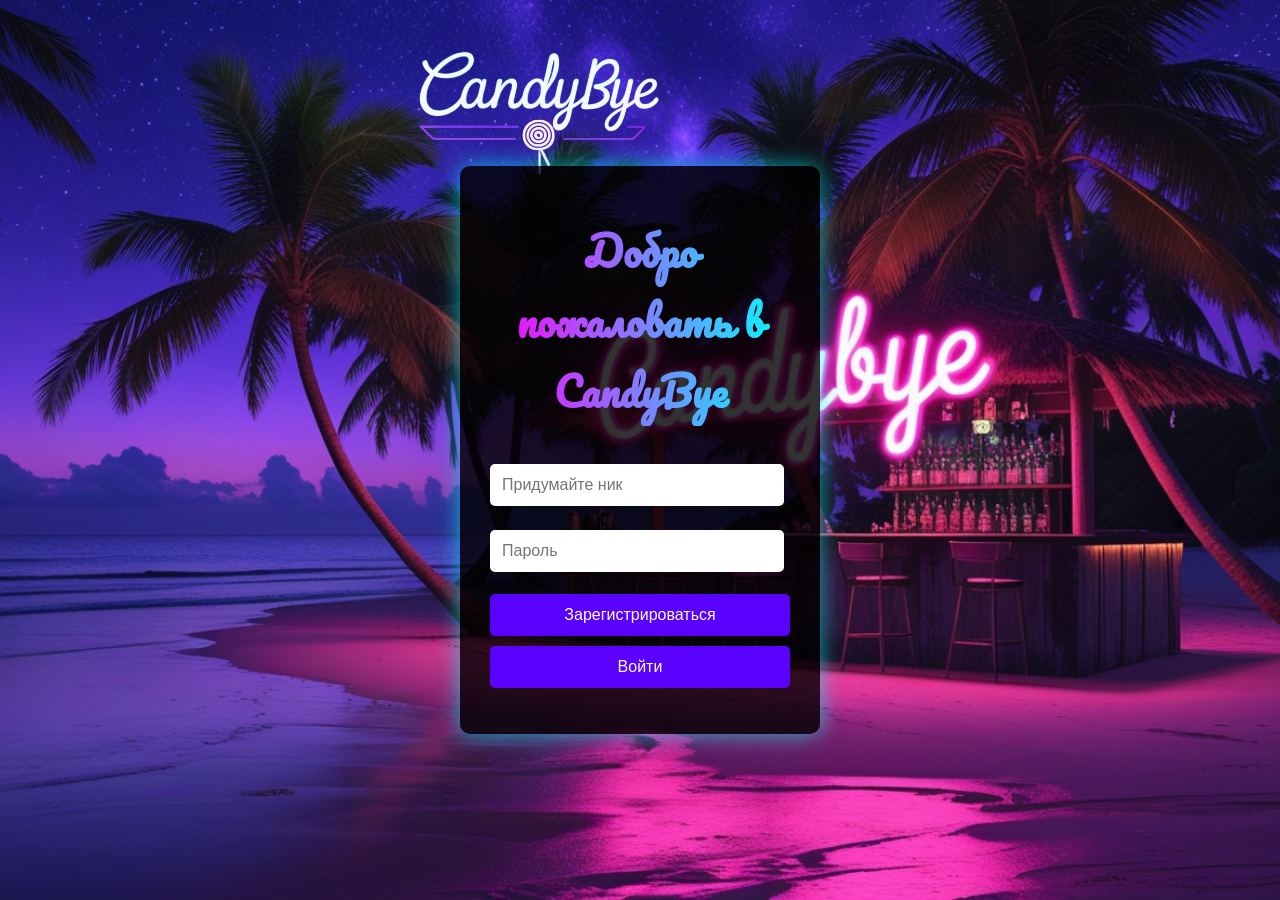
==== index.html @ a86c02a1 "Updates" ====
<!doctype html><html lang="en"><head><meta charset="UTF-8"><meta name="viewport" content="width=device-width,initial-scale=1"><title>CandyBye - Вход/Регистрация</title><link href="https://fonts.googleapis.com/css2?family=Pacifico&display=swap" rel="stylesheet"><link rel="stylesheet" href="/index.css"><script defer="defer" src="/CandyBye/static/js/main.2e10a164.js"></script></head><body class="index"><div class="background-container"></div><img src="image/logo.png" alt="CandyBye Logo" class="logo"><div class="auth-container"><h1>Добро пожаловать в CandyBye</h1><form id="auth-form"><input id="nickname" placeholder="Придумайте ник" required> <input type="password" id="password" placeholder="Пароль" required> <button type="button" class="btn" onclick="register()">Зарегистрироваться</button> <button type="button" class="btn" onclick="login()">Войти</button></form><p id="message"></p></div><script src="src/script.js"></script></body></html>
---- index.css ----
/* Контейнер для фона */
body.index {
    margin: 0;
    display: flex;
    justify-content: center;
    align-items: center;
    height: 100vh;
    position: relative;
}

/* Инициализация стилей для анимации фейд */
body {
    transition: opacity 1s ease; /* Плавный переход для opacity */
    opacity: 1; /* Изначально видимая страница */
}

/* Для состояния при переходе страницы */
body.fade-out {
    opacity: 0; /* Прозрачность, когда страница исчезает */
}

/* Новый элемент для фона с анимацией */
body.index .background-container {
    position: absolute;
    top: 0;
    left: 0;
    width: 100%;
    height: 100%;
    background: url('image/background.jpg') no-repeat center center fixed;
    background-size: cover;
    opacity: 0;
    animation: fadeInBackground 2s ease-out forwards;
}

/* Плавное появление фона */
@keyframes fadeInBackground {
    from {
        opacity: 0;
    }
    to {
        opacity: 1;
    }
}

/* Анимация кручения логотипа вокруг своей оси */
@keyframes rotateLogo {
    0% {
        transform: rotateY(0deg); /* Начальный угол */
    }
    100% {
        transform: rotateY(360deg); /* Конечный угол */
    }
}

/* Логотип */
.logo {
    position: absolute;
    top: 50px;
    left: 42%;
    transform: translateX(-50%);
    width: 300px;
    z-index: 1;
    opacity: 0;
    animation: fadeInLogo 2s ease-out 1s forwards, rotateLogo 5s linear infinite;
}

/* Плавное появление логотипа */
@keyframes fadeInLogo {
    from {
        opacity: 0;
    }
    to {
        opacity: 1;
    }
}

/* Стиль контейнера для формы */
.auth-container {
    background: rgba(0, 0, 0, 0.8); 
    padding: 30px;
    border-radius: 10px;
    box-shadow: 0 0 20px rgba(0, 255, 255, 0.5), 0 0 30px rgba(0, 255, 255, 0.2);
    width: 300px;
    z-index: 2;
    opacity: 0;
    animation: fadeInAuth 2s ease-out forwards 2s; /* Плавное появление формы с задержкой */
}

/* Плавное появление формы */
@keyframes fadeInAuth {
    from {
        opacity: 0;
    }
    to {
        opacity: 1;
    }
}

/* Прочие стили */
h1 {
    font-family: 'Pacifico', cursive;
    font-size: 2.5rem;
    background: linear-gradient(to right, #ff00ff, #00ffff); 
    -webkit-background-clip: text;
    color: transparent;
    text-align: center;
    margin-top: 20px;
}

input {
    width: 90%;
    padding: 12px;
    margin: 12px 0;
    border: none;
    border-radius: 5px;
    font-size: 16px;
}

.btn {
    width: 100%;
    padding: 12px;
    margin-top: 10px;
    background-color: #5a00ff;
    border: none;
    border-radius: 5px;
    color: white;
    font-weight: 400;
    font-size: 16px;
    cursor: pointer;
}

.btn:hover {
    background-color: #7e33ff;
}

p {
    color: rgba(255, 255, 255, 0.8); 
}
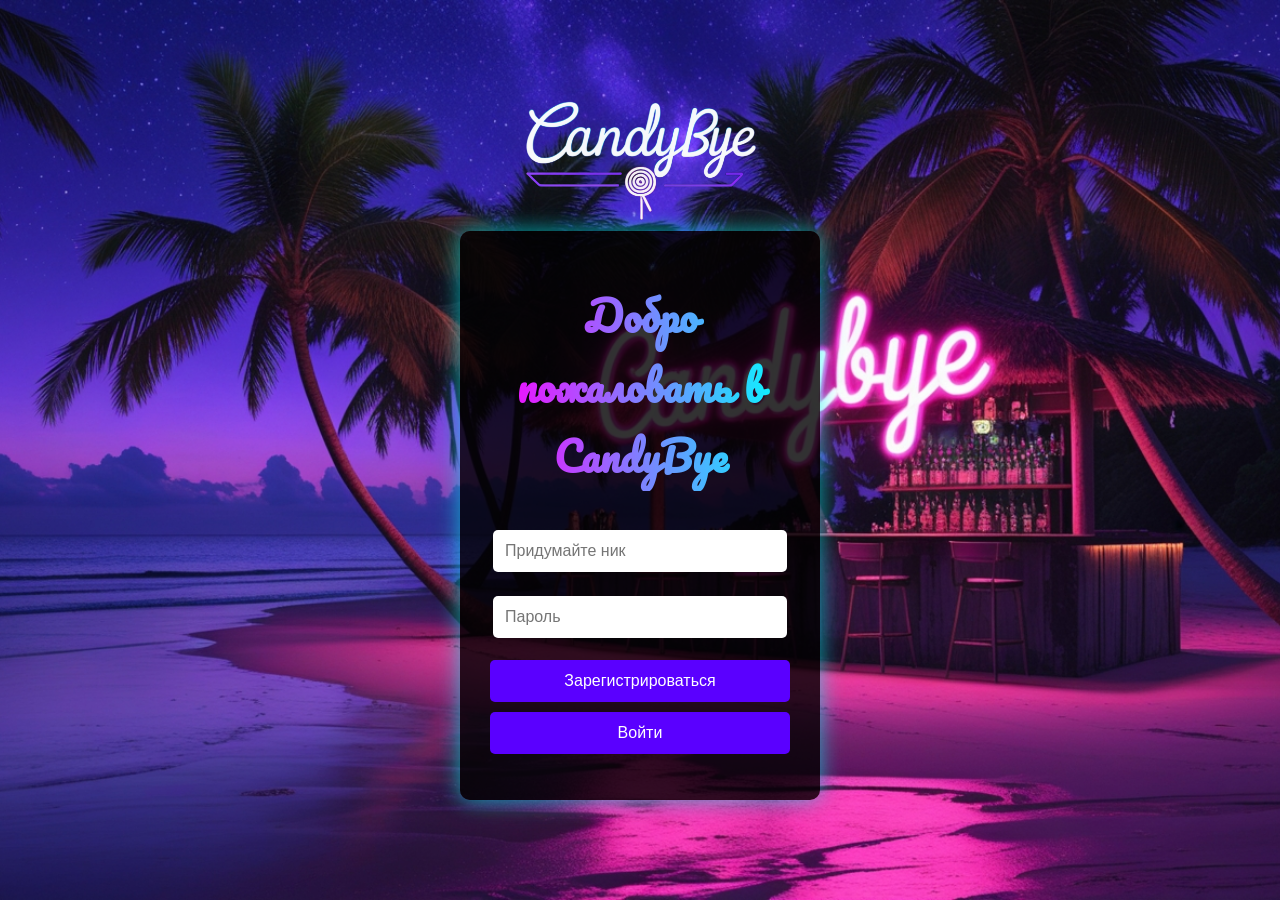
==== commit 2267b0ca: "Updates" ====
--- a/index.html
+++ b/index.html
@@ -1 +1 @@
-<!doctype html><html lang="en"><head><meta charset="UTF-8"><meta name="viewport" content="width=device-width,initial-scale=1"><title>CandyBye - Вход/Регистрация</title><link href="https://fonts.googleapis.com/css2?family=Pacifico&display=swap" rel="stylesheet"><link rel="stylesheet" href="/index.css"><script defer="defer" src="/CandyBye/static/js/main.2e10a164.js"></script></head><body class="index"><div class="background-container"></div><img src="image/logo.png" alt="CandyBye Logo" class="logo"><div class="auth-container"><h1>Добро пожаловать в CandyBye</h1><form id="auth-form"><input id="nickname" placeholder="Придумайте ник" required> <input type="password" id="password" placeholder="Пароль" required> <button type="button" class="btn" onclick="register()">Зарегистрироваться</button> <button type="button" class="btn" onclick="login()">Войти</button></form><p id="message"></p></div><script src="src/script.js"></script></body></html>+<!doctype html><html lang="en"><head><meta charset="UTF-8"><meta name="viewport" content="width=device-width,initial-scale=1"><title>CandyBye - Вход/Регистрация</title><link href="https://fonts.googleapis.com/css2?family=Pacifico&display=swap" rel="stylesheet"><link rel="stylesheet" href="index.css"><script defer="defer" src="/CandyBye/static/js/main.2e10a164.js"></script></head><body class="index"><div class="background-container"></div><div class="main-container"><div class="logo-container"><img src="image/logo.png" alt="CandyBye Logo" class="logo"></div><div class="auth-container"><h1>Добро пожаловать в CandyBye</h1><form id="auth-form"><input id="nickname" placeholder="Придумайте ник" required> <input type="password" id="password" placeholder="Пароль" required> <button type="button" class="btn" onclick="register()">Зарегистрироваться</button> <button type="button" class="btn" onclick="login()">Войти</button></form><p id="message"></p></div></div><script src="index.js"></script></body></html>
--- a/index.css
+++ b/index.css
@@ -1,4 +1,4 @@
-/* Контейнер для фона */
+/* Базовые стили для всех устройств */
 body.index {
     margin: 0;
     display: flex;
@@ -6,20 +6,11 @@
     align-items: center;
     height: 100vh;
     position: relative;
+    font-family: 'Arial', sans-serif;
+    background-color: #000;
 }
 
-/* Инициализация стилей для анимации фейд */
-body {
-    transition: opacity 1s ease; /* Плавный переход для opacity */
-    opacity: 1; /* Изначально видимая страница */
-}
-
-/* Для состояния при переходе страницы */
-body.fade-out {
-    opacity: 0; /* Прозрачность, когда страница исчезает */
-}
-
-/* Новый элемент для фона с анимацией */
+/* Фон с анимацией */
 body.index .background-container {
     position: absolute;
     top: 0;
@@ -30,9 +21,9 @@
     background-size: cover;
     opacity: 0;
     animation: fadeInBackground 2s ease-out forwards;
+    z-index: -1;
 }
 
-/* Плавное появление фона */
 @keyframes fadeInBackground {
     from {
         opacity: 0;
@@ -42,51 +33,44 @@
     }
 }
 
-/* Анимация кручения логотипа вокруг своей оси */
-@keyframes rotateLogo {
-    0% {
-        transform: rotateY(0deg); /* Начальный угол */
+/* Логотип */
+.logo-container {
+    display: flex;
+    justify-content: center;
+    margin-bottom: 10px;
+}
+
+.logo {
+    width: 80%;
+    max-width: 300px;
+    height: auto;
+    animation: fadeInLogo 2s ease-out forwards;
+}
+
+@keyframes fadeInLogo {
+    from {
+        opacity: 0;
+        transform: scale(0.9);
     }
-    100% {
-        transform: rotateY(360deg); /* Конечный угол */
+    to {
+        opacity: 1;
+        transform: scale(1);
     }
 }
 
-/* Логотип */
-.logo {
-    position: absolute;
-    top: 50px;
-    left: 42%;
-    transform: translateX(-50%);
-    width: 300px;
-    z-index: 1;
-    opacity: 0;
-    animation: fadeInLogo 2s ease-out 1s forwards, rotateLogo 5s linear infinite;
-}
-
-/* Плавное появление логотипа */
-@keyframes fadeInLogo {
-    from {
-        opacity: 0;
-    }
-    to {
-        opacity: 1;
-    }
-}
-
-/* Стиль контейнера для формы */
+/* Контейнер авторизации */
 .auth-container {
-    background: rgba(0, 0, 0, 0.8); 
+    background: rgba(0, 0, 0, 0.8);
     padding: 30px;
     border-radius: 10px;
     box-shadow: 0 0 20px rgba(0, 255, 255, 0.5), 0 0 30px rgba(0, 255, 255, 0.2);
     width: 300px;
     z-index: 2;
     opacity: 0;
-    animation: fadeInAuth 2s ease-out forwards 2s; /* Плавное появление формы с задержкой */
+    animation: fadeInAuth 2s ease-out forwards 2s;
+    text-align: center;
 }
 
-/* Плавное появление формы */
 @keyframes fadeInAuth {
     from {
         opacity: 0;
@@ -96,11 +80,10 @@
     }
 }
 
-/* Прочие стили */
 h1 {
     font-family: 'Pacifico', cursive;
     font-size: 2.5rem;
-    background: linear-gradient(to right, #ff00ff, #00ffff); 
+    background: linear-gradient(to right, #ff00ff, #00ffff);
     -webkit-background-clip: text;
     color: transparent;
     text-align: center;
@@ -134,5 +117,46 @@
 }
 
 p {
-    color: rgba(255, 255, 255, 0.8); 
+    color: rgba(255, 255, 255, 0.8);
 }
+
+/* Мобильная оптимизация */
+@media (max-width: 768px) {
+    .logo {
+        width: 70%;
+        max-width: 200px;
+    }
+
+    .auth-container {
+        width: 90%;
+        padding: 20px;
+    }
+
+    h1 {
+        font-size: 1.8rem;
+    }
+
+    input, .btn {
+        font-size: 14px;
+        padding: 10px;
+    }
+}
+
+@media (max-width: 480px) {
+    .logo {
+        width: 60%;
+    }
+
+    h1 {
+        font-size: 1.5rem;
+    }
+
+    .btn {
+        padding: 8px;
+        font-size: 12px;
+    }
+
+    .auth-container {
+        padding: 15px;
+    }
+}
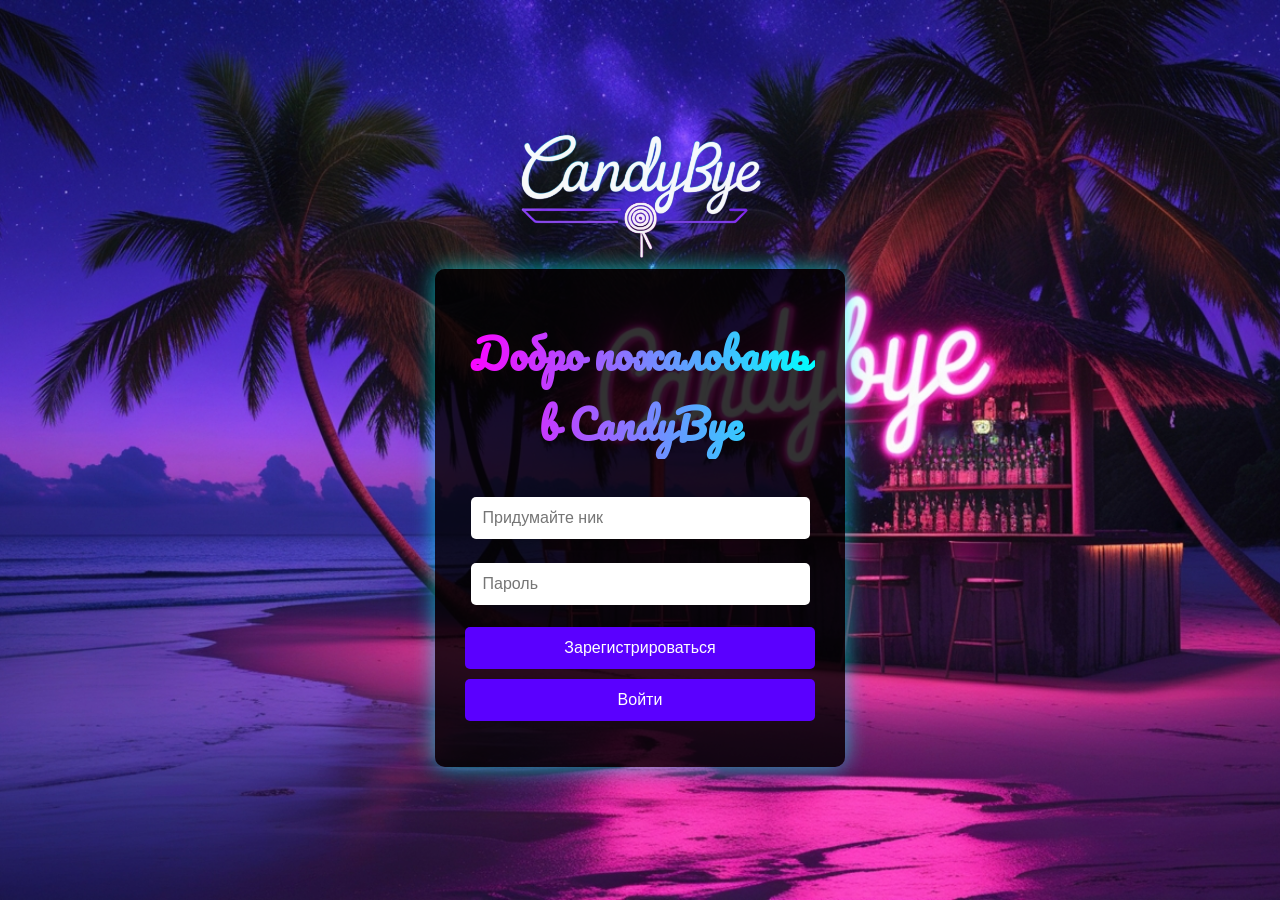
==== commit 4feafd88: "Updates" ====
--- a/index.html
+++ b/index.html
@@ -1 +1 @@
-<!doctype html><html lang="en"><head><meta charset="UTF-8"><meta name="viewport" content="width=device-width,initial-scale=1"><title>CandyBye - Вход/Регистрация</title><link href="https://fonts.googleapis.com/css2?family=Pacifico&display=swap" rel="stylesheet"><link rel="stylesheet" href="index.css"><script defer="defer" src="/CandyBye/static/js/main.2e10a164.js"></script></head><body class="index"><div class="background-container"></div><div class="main-container"><div class="logo-container"><img src="image/logo.png" alt="CandyBye Logo" class="logo"></div><div class="auth-container"><h1>Добро пожаловать в CandyBye</h1><form id="auth-form"><input id="nickname" placeholder="Придумайте ник" required> <input type="password" id="password" placeholder="Пароль" required> <button type="button" class="btn" onclick="register()">Зарегистрироваться</button> <button type="button" class="btn" onclick="login()">Войти</button></form><p id="message"></p></div></div><script src="index.js"></script></body></html>+<!doctype html><html lang="en"><head><meta charset="UTF-8"><meta name="viewport" content="width=device-width,initial-scale=1"><meta name="description" content="CandyBye — магазин сладостей. Вход и регистрация."><title>CandyBye - Вход/Регистрация</title><link rel="icon" href="image/icon.jpg" sizes="16x16" type="image/jpeg"><link rel="icon" href="image/icon.jpg" sizes="32x32" type="image/jpeg"><link rel="icon" href="image/icon.jpg" sizes="192x192" type="image/jpeg"><link rel="icon" href="image/icon.jpg" sizes="512x512" type="image/jpeg"><link href="https://fonts.googleapis.com/css2?family=Pacifico&display=swap" rel="stylesheet"><link rel="stylesheet" href="index.css"><script defer="defer" src="/CandyBye/static/js/main.2e10a164.js"></script></head><body class="index"><div class="background-container"></div><div class="main-container"><div class="logo-container"><img src="image/logo.png" alt="CandyBye Logo" class="logo"></div><div class="auth-container"><h1>Добро пожаловать в CandyBye</h1><form id="auth-form"><input id="nickname" placeholder="Придумайте ник" required> <input type="password" id="password" placeholder="Пароль" required> <button type="button" class="btn" onclick="register()">Зарегистрироваться</button> <button type="button" class="btn" onclick="login()">Войти</button></form><p id="message"></p></div></div><script src="index.js"></script></body></html>
--- a/index.css
+++ b/index.css
@@ -44,7 +44,7 @@
     width: 80%;
     max-width: 300px;
     height: auto;
-    animation: fadeInLogo 2s ease-out forwards;
+    animation: fadeInLogo 2s ease-out forwards, rotateLogo 10s linear infinite;
 }
 
 @keyframes fadeInLogo {
@@ -58,13 +58,23 @@
     }
 }
 
+/* Анимация вращения логотипа */
+@keyframes rotateLogo {
+    0% {
+        transform: rotateY(0deg);
+    }
+    100% {
+        transform: rotateY(360deg);
+    }
+}
+
 /* Контейнер авторизации */
 .auth-container {
     background: rgba(0, 0, 0, 0.8);
     padding: 30px;
     border-radius: 10px;
     box-shadow: 0 0 20px rgba(0, 255, 255, 0.5), 0 0 30px rgba(0, 255, 255, 0.2);
-    width: 300px;
+    width: 350px;
     z-index: 2;
     opacity: 0;
     animation: fadeInAuth 2s ease-out forwards 2s;
@@ -120,6 +130,20 @@
     color: rgba(255, 255, 255, 0.8);
 }
 
+/* Эффект исчезновения */
+.fade-out {
+    animation: fadeOut 1s ease-out forwards;
+}
+
+@keyframes fadeOut {
+    from {
+        opacity: 1;
+    }
+    to {
+        opacity: 0;
+    }
+}
+
 /* Мобильная оптимизация */
 @media (max-width: 768px) {
     .logo {
